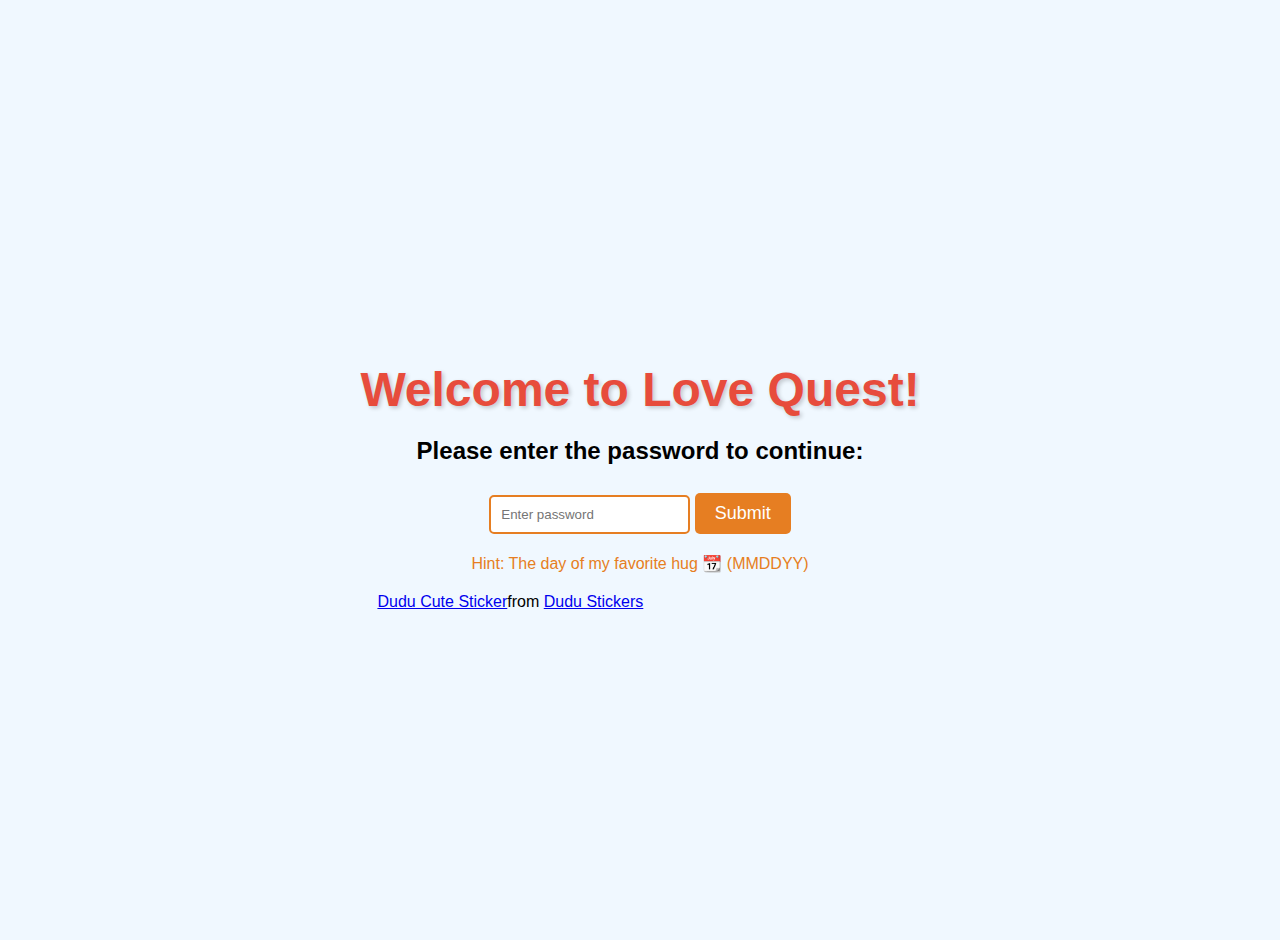
==== index.html @ f9ec56e8 "new embed" ====
<!DOCTYPE html>
<html lang="en">
<head>
    <meta charset="UTF-8">
    <meta name="viewport" content="width=device-width, initial-scale=1.0">
    <title>Love Quest - Password</title>
    <link rel="stylesheet" href="styles.css">
    <script>
        function checkPassword() {
            const password = document.getElementById('password').value;
            const correctPassword = '032224'; // Set password here

            if (password === correctPassword) {
                window.location.href = 'Page2.html'; // Redirect to Page2.html
            } else {
                alert('Incorrect password. Please try again.');
            }
        }
    </script>
    <style>
        /* Basic styling for the page */
        body {
            display: flex;
            flex-direction: column;
            align-items: center;
            justify-content: center;
            height: 100vh; /* Full height of viewport */
            background-color: #f0f8ff; /* Light background color */
            font-family: Arial, sans-serif;
            text-align: center;
            padding: 20px; /* Add padding to prevent content from touching the edges */
        }

        h1 {
            color: #e74c3c; /* Red color for title */
        }

        input[type="password"] {
            padding: 10px;
            border: 2px solid #e67e22; /* Orange border */
            border-radius: 5px;
            margin: 10px 0;
        }

        button {
            background-color: #e67e22; /* Orange background */
            color: white;
            padding: 10px 20px;
            border: none;
            border-radius: 5px;
            cursor: pointer;
            transition: background-color 0.3s;
        }

        button:hover {
            background-color: #d35400; /* Darker orange on hover */
        }

        #hint {
            margin-top: 10px;
            color: #e67e22;
        }

        /* Adjusts GIF to display nicely */
        .tenor-gif-embed {
            max-width: 300px; /* Set a max width for the GIF */
            height: auto; /* Maintain aspect ratio */
            margin-top: 20px; /* Adds space above GIF */
            position: relative; /* Relative positioning */
            z-index: 0; /* Ensure it is below other content */
        }

        /* Optional: hide overflow to prevent any visual issues */
        .container {
            overflow: hidden; /* Prevents content overflow */
        }
    </style>
</head>
<body>
    <div class="container"> <!-- Added a container to manage overflow -->
        <h1>Welcome to Love Quest!</h1>
        <h2>Please enter the password to continue:</h2>
        <input type="password" id="password" placeholder="Enter password" />
        <button class="button" onclick="checkPassword()">Submit</button>
        
        <!-- Password Hint -->
        <p id="hint">Hint: The day of my favorite hug 📆 (MMDDYY)</p>
        
        <!-- Embedded GIF -->
        <div class="tenor-gif-embed" data-postid="3117522263724372729" data-share-method="host" data-aspect-ratio="1" data-width="100%"><a href="https://tenor.com/view/dudu-cute-smile-photo-gif-3117522263724372729">Dudu Cute Sticker</a>from <a href="https://tenor.com/search/dudu-stickers">Dudu Stickers</a></div> <script type="text/javascript" async src="https://tenor.com/embed.js"></script>
    
</body>
</html>
---- styles.css ----
body {
    background-color: #ffe6e6; /* Soft pink background */
    font-family: 'Arial', sans-serif;
    display: flex;
    align-items: center;
    justify-content: center;
    height: 100vh;
    margin: 0;
    overflow: hidden;
}

.quiz-container {
    text-align: center;
    position: relative; /* Enable absolute positioning for children */
}

h1 {
    color: #d50000; /* Dark red for the main title */
    font-size: 48px;
    margin-bottom: 20px;
    text-shadow: 2px 2px 4px rgba(0, 0, 0, 0.2); /* Slight shadow for depth */
}

h4 {
    color: #e67e22; /* Warm orange for emphasis */
}

button {
    background-color: #e67e22; /* Orange background for buttons */
    color: white;
    border: none;
    border-radius: 5px;
    font-size: 18px;
    padding: 15px 30px;
    cursor: pointer;
    transition: background-color 0.3s, transform 0.3s;
}

button:hover {
    background-color: #d35400; /* Darker orange on hover */
}

#no-button {
    position: relative;
}

.gif-container {
    background-color: #ffe6e6; /* Match your page's background */
    padding: 20px; /* Add padding around the GIF */
    border-radius: 10px; /* Rounded corners for a softer look */
    display: inline-block; /* Allows the container to fit the size of the GIF */
}

@keyframes fall {
    0% {
        transform: translateY(-100%);
    }
    100% {
        transform: translateY(100vh);
    }
}

/* Falling leaves effect */
.leaf {
    position: absolute;
    width: 50px;
    height: 50px;
    background-image: url('path_to_leaf_image.png'); /* Replace with your leaf image path */
    background-size: cover;
    animation: fall 5s linear infinite; /* Adjust duration for speed */
}
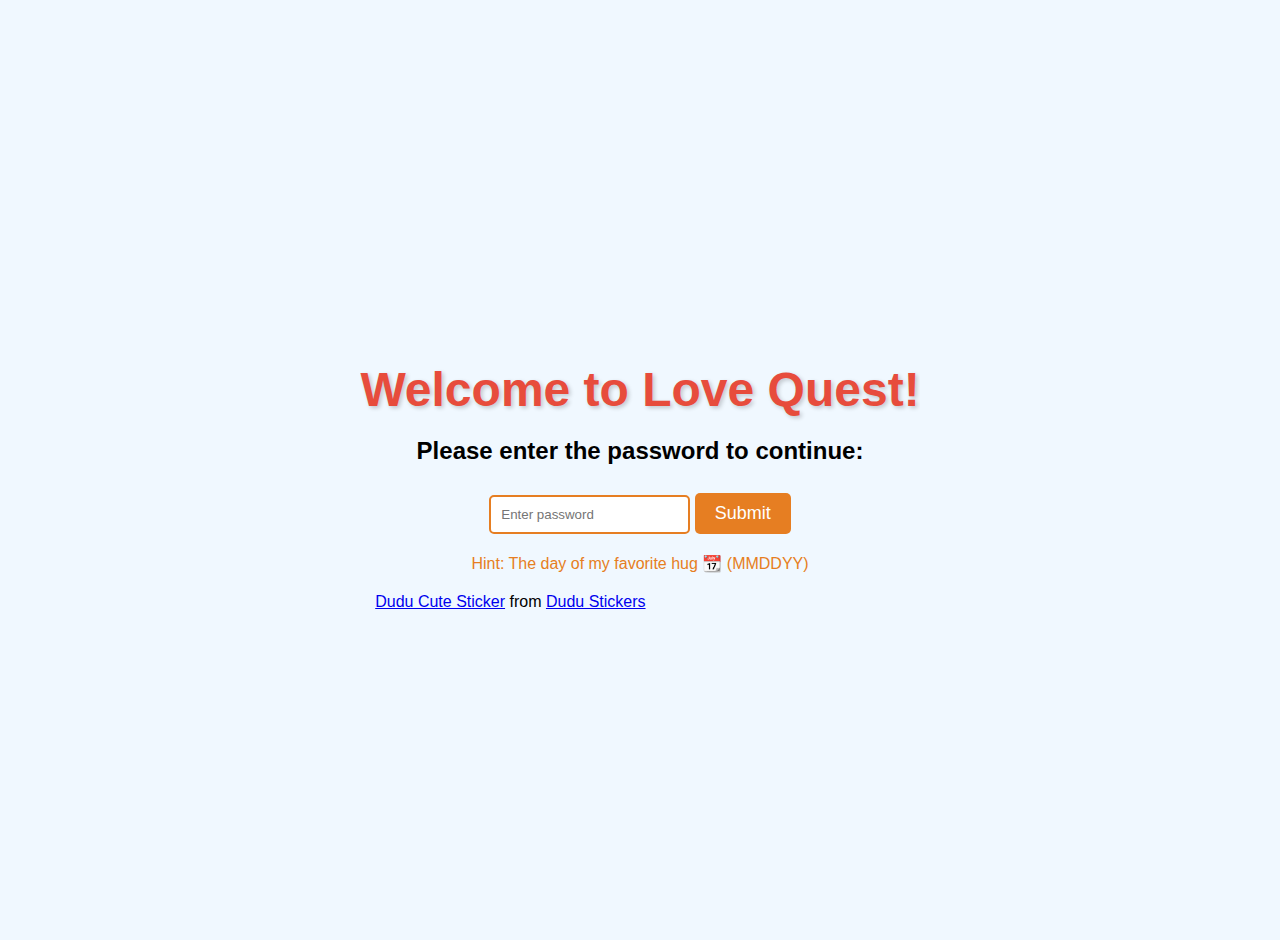
==== commit 373ba26b: "old" ====
--- a/index.html
+++ b/index.html
@@ -87,7 +87,10 @@
         <p id="hint">Hint: The day of my favorite hug 📆 (MMDDYY)</p>
         
         <!-- Embedded GIF -->
-        <div class="tenor-gif-embed" data-postid="3117522263724372729" data-share-method="host" data-aspect-ratio="1" data-width="100%"><a href="https://tenor.com/view/dudu-cute-smile-photo-gif-3117522263724372729">Dudu Cute Sticker</a>from <a href="https://tenor.com/search/dudu-stickers">Dudu Stickers</a></div> <script type="text/javascript" async src="https://tenor.com/embed.js"></script>
-    
+        <div class="tenor-gif-embed" data-postid="3117522263724372729" data-share-method="host" data-aspect-ratio="1" data-width="100%">
+            <a href="https://tenor.com/view/dudu-cute-smile-photo-gif-3117522263724372729">Dudu Cute Sticker</a> from <a href="https://tenor.com/search/dudu-stickers">Dudu Stickers</a>
+        </div>
+    </div>
+    <script type="text/javascript" async src="https://tenor.com/embed.js"></script>
 </body>
 </html>
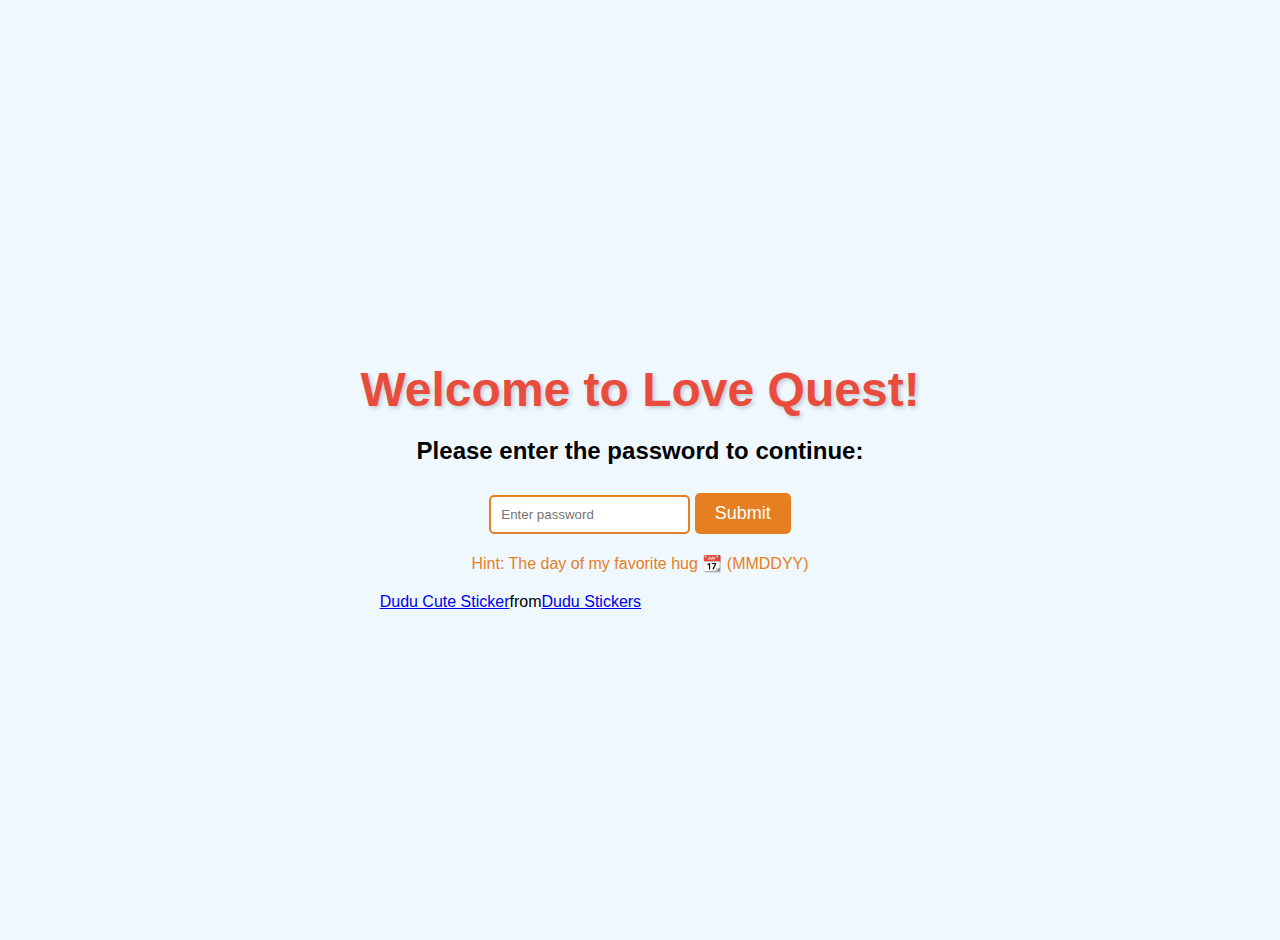
==== commit 83fa7cd1: "centered gif" ====
--- a/index.html
+++ b/index.html
@@ -60,14 +60,14 @@
             margin-top: 10px;
             color: #e67e22;
         }
-
-        /* Adjusts GIF to display nicely */
+        
         .tenor-gif-embed {
             max-width: 300px; /* Set a max width for the GIF */
             height: auto; /* Maintain aspect ratio */
             margin-top: 20px; /* Adds space above GIF */
-            position: relative; /* Relative positioning */
-            z-index: 0; /* Ensure it is below other content */
+            display: flex; /* Flexbox to center the GIF */
+            justify-content: center; /* Center horizontally */
+            align-items: center; /* Center vertically if needed */
         }
 
         /* Optional: hide overflow to prevent any visual issues */
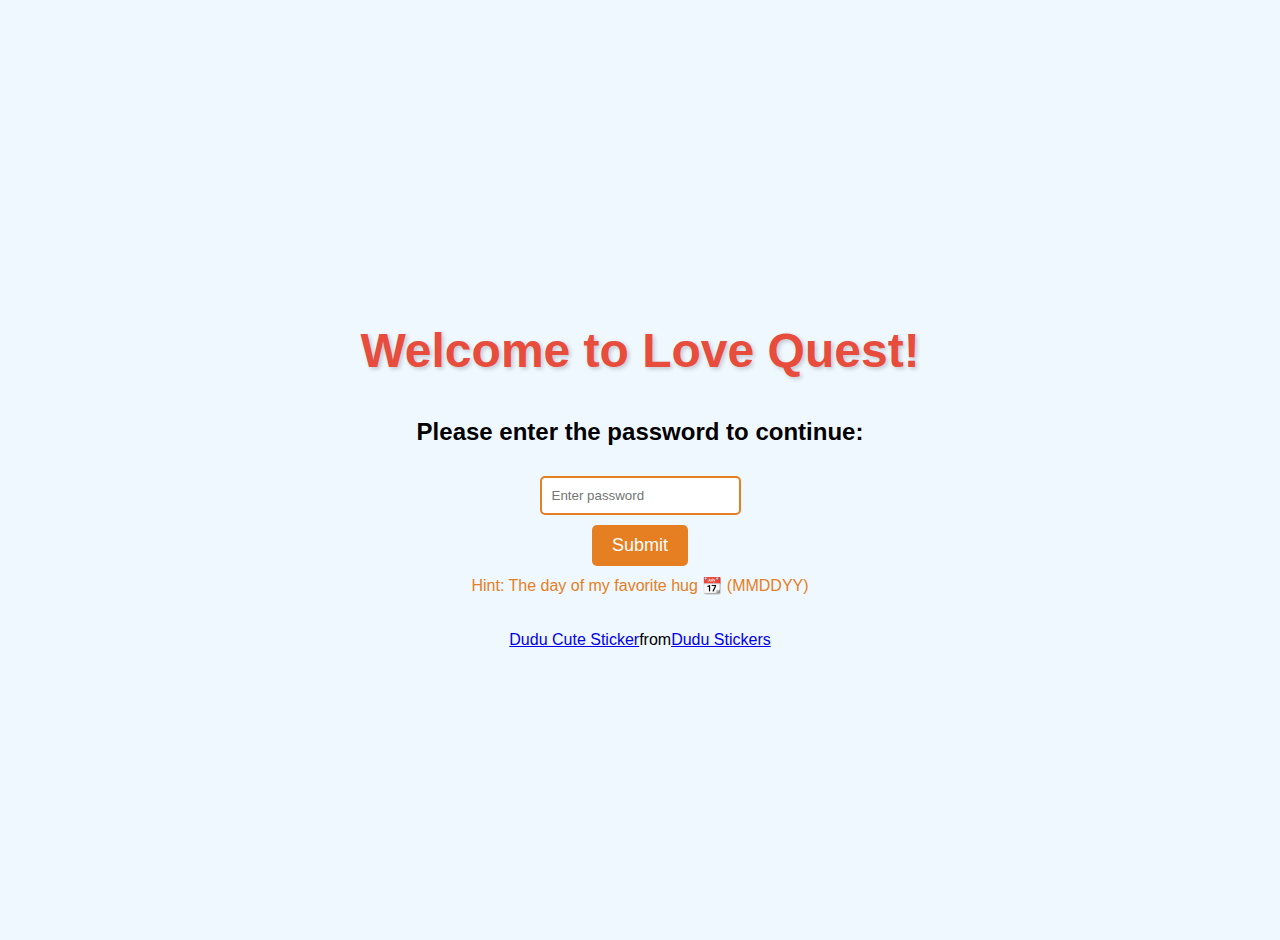
==== commit 30f97c32: "center gif" ====
--- a/index.html
+++ b/index.html
@@ -60,7 +60,8 @@
             margin-top: 10px;
             color: #e67e22;
         }
-        
+
+        /* Centering and adjusting GIF */
         .tenor-gif-embed {
             max-width: 300px; /* Set a max width for the GIF */
             height: auto; /* Maintain aspect ratio */
@@ -73,6 +74,9 @@
         /* Optional: hide overflow to prevent any visual issues */
         .container {
             overflow: hidden; /* Prevents content overflow */
+            display: flex; /* Use flexbox for centering */
+            flex-direction: column; /* Column layout */
+            align-items: center; /* Center content horizontally */
         }
     </style>
 </head>
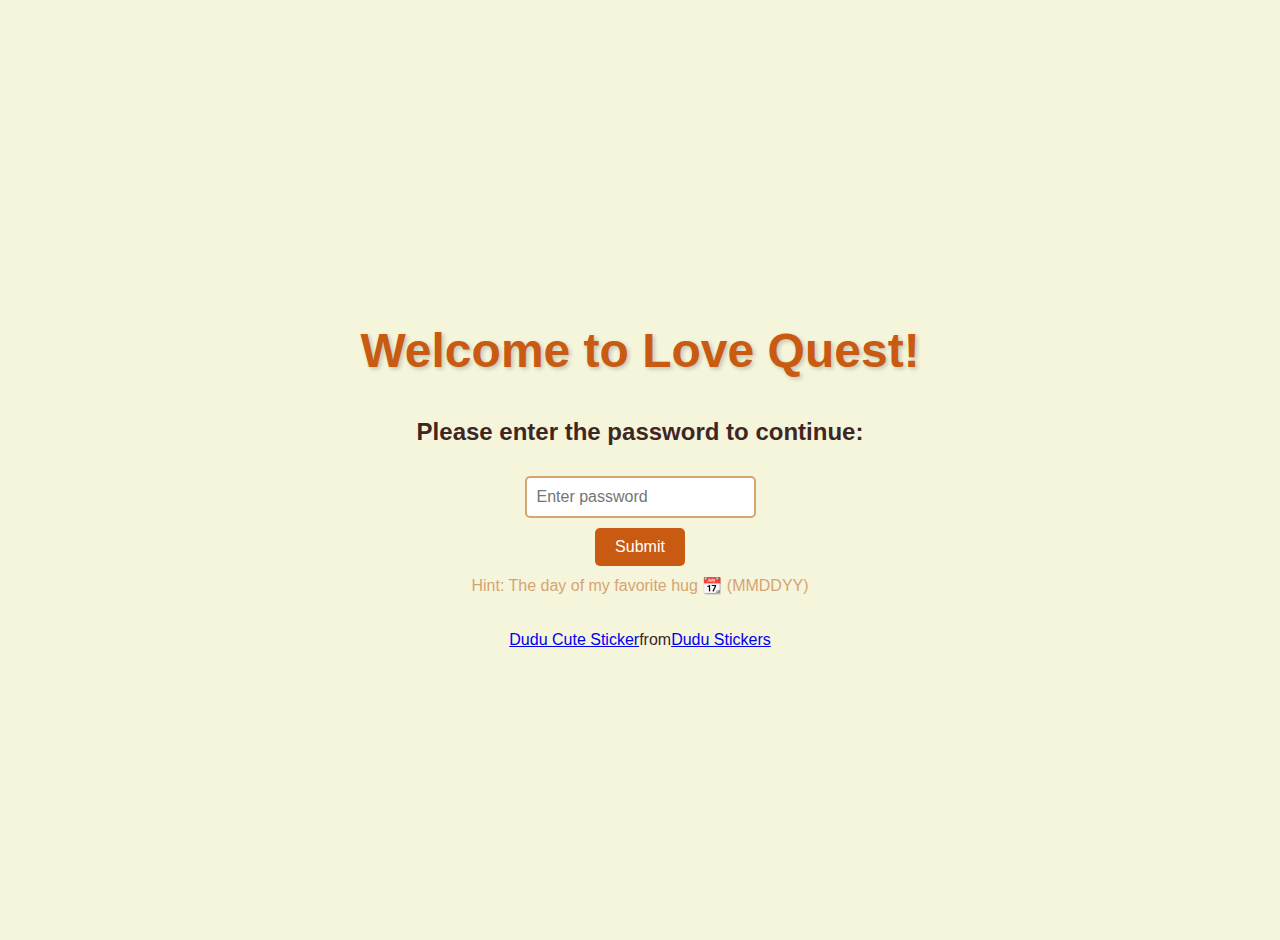
==== commit 0ab0b13b: "centered with more fall" ====
--- a/index.html
+++ b/index.html
@@ -25,40 +25,43 @@
             align-items: center;
             justify-content: center;
             height: 100vh; /* Full height of viewport */
-            background-color: #f0f8ff; /* Light background color */
-            font-family: Arial, sans-serif;
+            background-color: #f5f5dc; /* Light beige background */
+            font-family: 'Arial', sans-serif;
             text-align: center;
             padding: 20px; /* Add padding to prevent content from touching the edges */
+            color: #3e2723; /* Dark brown color for text */
         }
 
         h1 {
-            color: #e74c3c; /* Red color for title */
+            color: #c85a12; /* Dark orange color for title */
         }
 
         input[type="password"] {
             padding: 10px;
-            border: 2px solid #e67e22; /* Orange border */
+            border: 2px solid #d6a473; /* Light brown border */
             border-radius: 5px;
             margin: 10px 0;
+            font-size: 16px; /* Larger text size */
         }
 
         button {
-            background-color: #e67e22; /* Orange background */
+            background-color: #c85a12; /* Dark orange background */
             color: white;
             padding: 10px 20px;
             border: none;
             border-radius: 5px;
             cursor: pointer;
             transition: background-color 0.3s;
+            font-size: 16px; /* Larger text size */
         }
 
         button:hover {
-            background-color: #d35400; /* Darker orange on hover */
+            background-color: #a74f0d; /* Darker orange on hover */
         }
 
         #hint {
             margin-top: 10px;
-            color: #e67e22;
+            color: #d6a473; /* Light brown color for hint */
         }
 
         /* Centering and adjusting GIF */
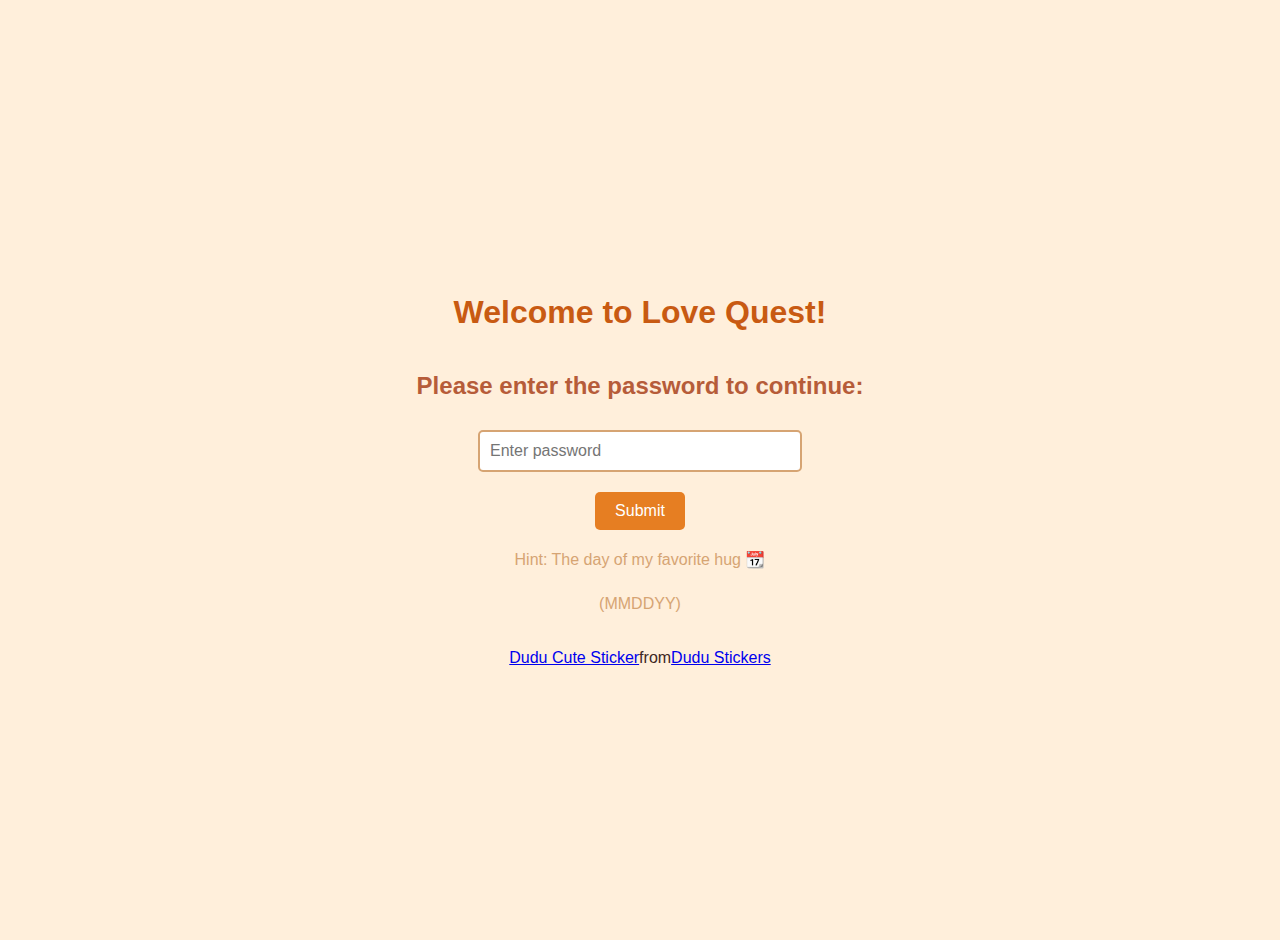
==== commit 5ba7e8db: "changed color" ====
--- a/index.html
+++ b/index.html
@@ -25,7 +25,7 @@
             align-items: center;
             justify-content: center;
             height: 100vh; /* Full height of viewport */
-            background-color: #f5f5dc; /* Light beige background */
+            background-color: #ffefdb; /* Light beige background */
             font-family: 'Arial', sans-serif;
             text-align: center;
             padding: 20px; /* Add padding to prevent content from touching the edges */
@@ -91,7 +91,8 @@
         <button class="button" onclick="checkPassword()">Submit</button>
         
         <!-- Password Hint -->
-        <p id="hint">Hint: The day of my favorite hug 📆 (MMDDYY)</p>
+        <p id="hint">Hint: The day of my favorite hug 📆</p>
+        <p id="hint">(MMDDYY)</p>
         
         <!-- Embedded GIF -->
         <div class="tenor-gif-embed" data-postid="3117522263724372729" data-share-method="host" data-aspect-ratio="1" data-width="100%">
--- a/styles.css
+++ b/styles.css
@@ -1,71 +1,44 @@
 body {
-    background-color: #ffe6e6; /* Soft pink background */
-    font-family: 'Arial', sans-serif;
-    display: flex;
-    align-items: center;
-    justify-content: center;
-    height: 100vh;
+    display: flex; 
+    flex-direction: column; 
+    align-items: center; 
+    justify-content: center; 
+    height: 100vh; 
     margin: 0;
-    overflow: hidden;
+    background-color: #f9f1e3; 
+    font-family: Arial, sans-serif; 
+    overflow: hidden; 
 }
 
-.quiz-container {
-    text-align: center;
-    position: relative; /* Enable absolute positioning for children */
+h1, h2 {
+    text-align: center; 
+    color: #b65c39;
 }
 
-h1 {
-    color: #d50000; /* Dark red for the main title */
-    font-size: 48px;
-    margin-bottom: 20px;
-    text-shadow: 2px 2px 4px rgba(0, 0, 0, 0.2); /* Slight shadow for depth */
+input[type="password"] {
+    padding: 10px; 
+    margin: 10px; 
+    width: 300px; 
+    border-radius: 5px; 
+    border: 1px solid #ccc; 
 }
 
-h4 {
-    color: #e67e22; /* Warm orange for emphasis */
+.button {
+    padding: 10px 20px; 
+    margin: 10px; 
+    background-color: #e67e22; 
+    color: white;
+    border: none; 
+    border-radius: 5px; 
+    cursor: pointer; 
 }
 
-button {
-    background-color: #e67e22; /* Orange background for buttons */
-    color: white;
-    border: none;
-    border-radius: 5px;
-    font-size: 18px;
-    padding: 15px 30px;
-    cursor: pointer;
-    transition: background-color 0.3s, transform 0.3s;
+.button:hover {
+    background-color: #d35400; 
 }
 
-button:hover {
-    background-color: #d35400; /* Darker orange on hover */
+#hint {
+    margin-top: 10px; 
+    color: #e67e22; 
+    text-align: center; 
 }
-
-#no-button {
-    position: relative;
-}
-
-.gif-container {
-    background-color: #ffe6e6; /* Match your page's background */
-    padding: 20px; /* Add padding around the GIF */
-    border-radius: 10px; /* Rounded corners for a softer look */
-    display: inline-block; /* Allows the container to fit the size of the GIF */
-}
-
-@keyframes fall {
-    0% {
-        transform: translateY(-100%);
-    }
-    100% {
-        transform: translateY(100vh);
-    }
-}
-
-/* Falling leaves effect */
-.leaf {
-    position: absolute;
-    width: 50px;
-    height: 50px;
-    background-image: url('path_to_leaf_image.png'); /* Replace with your leaf image path */
-    background-size: cover;
-    animation: fall 5s linear infinite; /* Adjust duration for speed */
-}
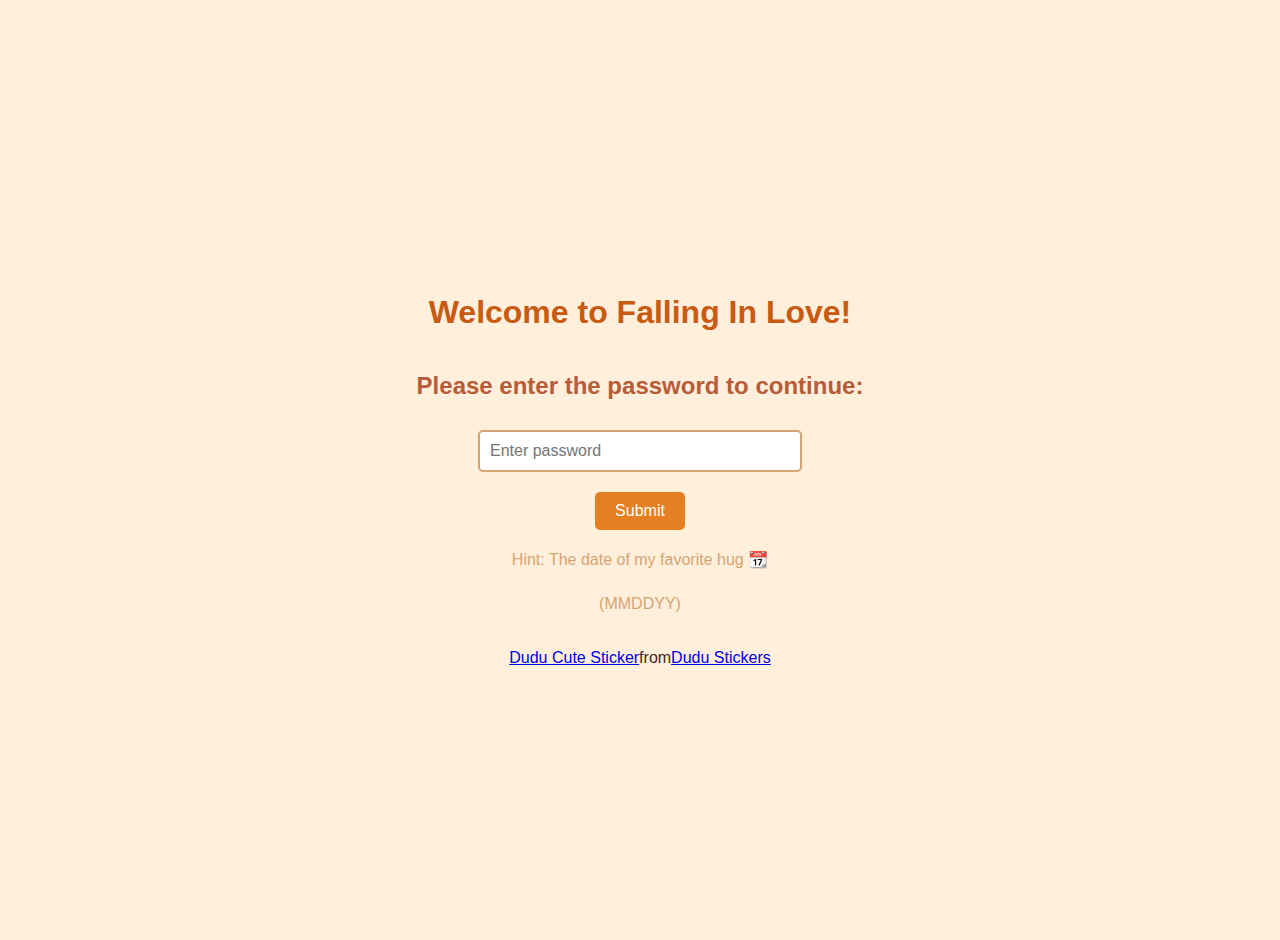
==== commit c3ce7445: "grammer" ====
--- a/index.html
+++ b/index.html
@@ -85,13 +85,13 @@
 </head>
 <body>
     <div class="container"> <!-- Added a container to manage overflow -->
-        <h1>Welcome to Love Quest!</h1>
+        <h1>Welcome to Falling In Love!</h1>
         <h2>Please enter the password to continue:</h2>
         <input type="password" id="password" placeholder="Enter password" />
         <button class="button" onclick="checkPassword()">Submit</button>
         
         <!-- Password Hint -->
-        <p id="hint">Hint: The day of my favorite hug 📆</p>
+        <p id="hint">Hint: The date of my favorite hug 📆</p>
         <p id="hint">(MMDDYY)</p>
         
         <!-- Embedded GIF -->
